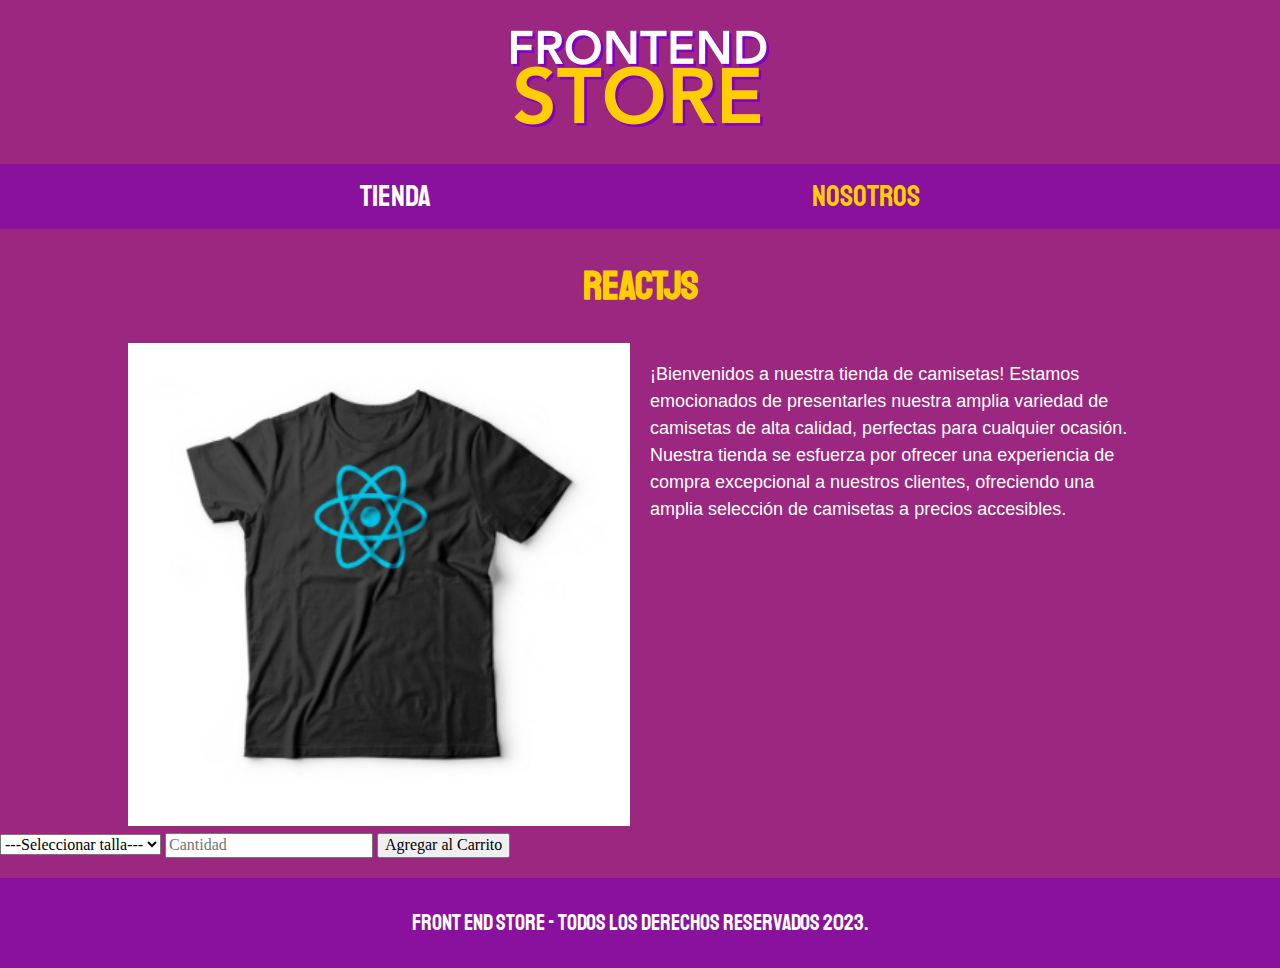
==== producto.html @ 572f68af "210123" ====
<!DOCTYPE html>
<html lang="en">
<head>
    <meta charset="UTF-8">
    <meta http-equiv="X-UA-Compatible" content="IE=edge">
    <meta name="viewport" content="width=device-width, initial-scale=1.0">
    <title>FrontEnd Store</title>
    <link rel="stylesheet" href="css/normalize.css">
    <link href="https://fonts.googleapis.com/css2?family=Staatliches&display=swap" rel="stylesheet">
    <link rel="stylesheet" href="css/styles.css">

</head>
<body>
    <header class="header">
        <a href="index.html">
            <img class="header__logo" src="img/logo.png" alt="logotipo">
        </a>
    </header>
    <nav class="navegacion">
        <a class="navegacion__enlace" href="index.html">Tienda</a>
        <a class="navegacion__enlace navegacion__enlace--activo" href="nosotros.html">Nosotros</a>
    </nav>

    <main>
        <h1>ReactJS</h1>

        <div class="grid-nosotros">
            <div class="Pimage">
                <img src="img/3.jpg" alt="reactjs">
            </div>
            <div class="Ptext">
                <a>
                    <div>
                        <p>
                            ¡Bienvenidos a nuestra tienda de camisetas! Estamos emocionados de presentarles 
                            nuestra amplia variedad de camisetas de alta calidad, perfectas para cualquier ocasión. 
                            Nuestra tienda se esfuerza por ofrecer una experiencia de compra excepcional a nuestros 
                            clientes, ofreciendo una amplia selección de camisetas a precios accesibles.
                        </p>
                    </div>
                </a>
            </div>
            
        </div>
        
        <form class="tallas">
            <select name="" id="">
                <option disabled selected>---Seleccionar talla---</option>
                <option value="">Grande</option>
                <option value="">Mediana</option>
                <option value="">Pequeña</option>
            </select>
            <input type="number" placeholder="Cantidad" min="1">
            <input type="submit" value="Agregar al Carrito">
        </form>

    </main>

    <footer class="footer">
        <p class="footer__texto">Front End Store - Todos los derechos reservados 2023.</p>
    </footer>
</body>
</html>
---- css/styles.css ----
:root {
    --primario: #9C2780;
    --primarioOscuro: #89119d;
    --secundario: #ffce00;
    --secundarioOscuro: rgb(233,287,2);
    --blanco: #fff;
    --negro: #000;

    
    --fuenteprincipal: 'Staatliches', cursive;
}

html {
    /*box-sizing: border-box;*/
    font-size: 62.5%;
}

*, *:before, *:after {
    box-sizing: inherit;
}

/*Globales*/

body {
    background-color: var(--primario);
    font-size: 1.6rem;
    line-height: 1.5; /*Interlineado*/
}

p {
    font-size: 1.8rem;
    font-family: Arial, Helvetica, sans-serif;
    color: var(--blanco);
}

a {
    text-decoration: none;
}

img {
    width: 100%;
}

.contenedor {
    max-width: 120rem;
    margin: 0 auto;
}

h1,h2,h3 {
    text-align: center;
    color: var(--secundario);
    font-family: var(--fuenteprincipal);                                                                                                                                                                                                                                                                                                                                                                                                                                                                                                                                                                                                                                                                                                                                                                                                                                                                                                                                                                                                                                                                                                                                                                                                                                                                                                                                                                                                                                                                                                                                                                                                                                                                                                                                                                                                                                                                                                                                                                                                                                                                                                                                                                                                                                                                                                                                                                                                                                                                                                                                                                                                                                                                                                                                                                                                                                                                                                            ;
}

h1 {
    font-size: 4rem;
}

h2 {
    font-size: 3.2rem;
}

h3 {
    font-size: 2.4rem;
}

/*Header*/

.header {
    display: flex;
    justify-content: center;
}

.header__logo {
    margin: 3rem 0;
}

.navegacion {
    background-color: var(--primarioOscuro);
    padding: 1rem 0;
    display: flex;
    justify-content: space-evenly;
    gap: 2rem;
}

.navegacion__enlace {
    font-family: var(--fuenteprincipal);
    color: var(--blanco);
    font-size: 3rem;
}

.navegacion__enlace--activo,
.navegacion__enlace:hover {
    color: var(--secundario);
}

.grid {
    display: grid;
    gap: 2rem;
    grid-template-columns: repeat(2,1fr);
}

@media (min-width: 768px) {
     
    .grid {
        display: grid;
        gap: 2rem;
        grid-template-columns: repeat(3,1fr);
    }
}

.producto {
    background-color: var(--primarioOscuro);
    padding: 1rem;
}

.producto__imagen {
    width: 100%;
}

.producto__informacion {

}

.producto__nombre {
    font-size: 3rem;
}

.producto__precio {
    font-size: 2rem;
}

.producto__nombre,
.producto__precio {
    font-family: var(--fuenteprincipal);
    margin: 1rem 0;
    text-align: center;
}

.galeria {
    min-height: 30rem;
    background-repeat: no-repeat; /*Impide el comportamiento por default de una imagen
    que es repetirse si el tamaño del grid es mayor que el de la imagen*/
    background-size: cover; /*Rellena la imagen en todo el grid*/
    grid-column: 1 / 3;
}

.galeria--camisa {
    grid-row: 2 / 3;
    background-image: url(../img/grafico1.jpg);
}

.galeria--node {
    background-image: url(../img/grafico2.jpg);    
    grid-row: 8 / 9;
}  

@media (min-width: 768px) {
    .galeria--node {
        grid-row: 5 / 6;
        grid-column: 2 / 4;
    }     
}

.grid-nosotros {
    display: grid;
    gap: 2rem;
    grid-template-columns: repeat(1,1fr);
    grid-template-rows: repeat(2,1fr);
    padding: 0 10%;
}

@media (min-width: 768px) {
     
    .grid-nosotros {
        display: grid;
        gap: 2rem;
        grid-template-columns: repeat(2,1fr);
        grid-template-rows: repeat(1,1fr);
    }
}

.Ntext {
    
    grid-column: 1 / 2;
    grid-row: 2 / 3;
}

.Nimage {
    width: 100%;
    grid-column: 1 / 2;
    grid-row: 1 / 2;
    display:flex;
    /*background-image: url(../img/nosotros.jpg);*/
    background-repeat: no-repeat; /*Impide el comportamiento por default de una imagen
    que es repetirse si el tamaño del grid es mayor que el de la imagen*/
    background-size: cover; /*Rellena la imagen en todo el grid*/
    
}

@media (min-width: 768px) {
    .Ntext {
        grid-row: 1 / 2;
        grid-column: 1 / 2;
    }
    
    .Nimage {
        display: inline;
        grid-row: 1 / 2;
        grid-column: 2 / 3;
        /*background-image: url(../img/nosotros.jpg);*/
        /*background-position:top;*/
        /*background-size:cover;*/
    }     
}

.gridBuy {
    display: grid;
    gap: 2rem;
    grid-template-columns: repeat(2,1fr);
    grid-template-rows: repeat(2,1fr);
    padding: 0 10%;
}

@media (min-width: 768px) {
    .gridBuy {
        display: grid;
        gap: 2rem;
        grid-template-columns: repeat(4,1fr);
        grid-template-rows: repeat(1,1fr);
    }
}

.NiconTitle {
    margin: 0;
    font-size: 2rem;
}

.NiconPar {
    color: var(--blanco);
    text-align: center;
    width: 100%;
    
}

.Pimage {
    width:100%;
    height: auto;
    background-repeat: no-repeat;
    background-size:auto;
}

.footer {
    background-color: var(--primarioOscuro);
    padding: 1rem 0;
    margin-top: 2rem;
    line-height: 1.2;
    width: 100%;
}

.footer__texto {
    font-family: var(--fuenteprincipal);
    text-align: center;
    font-size: 2.2rem;
}
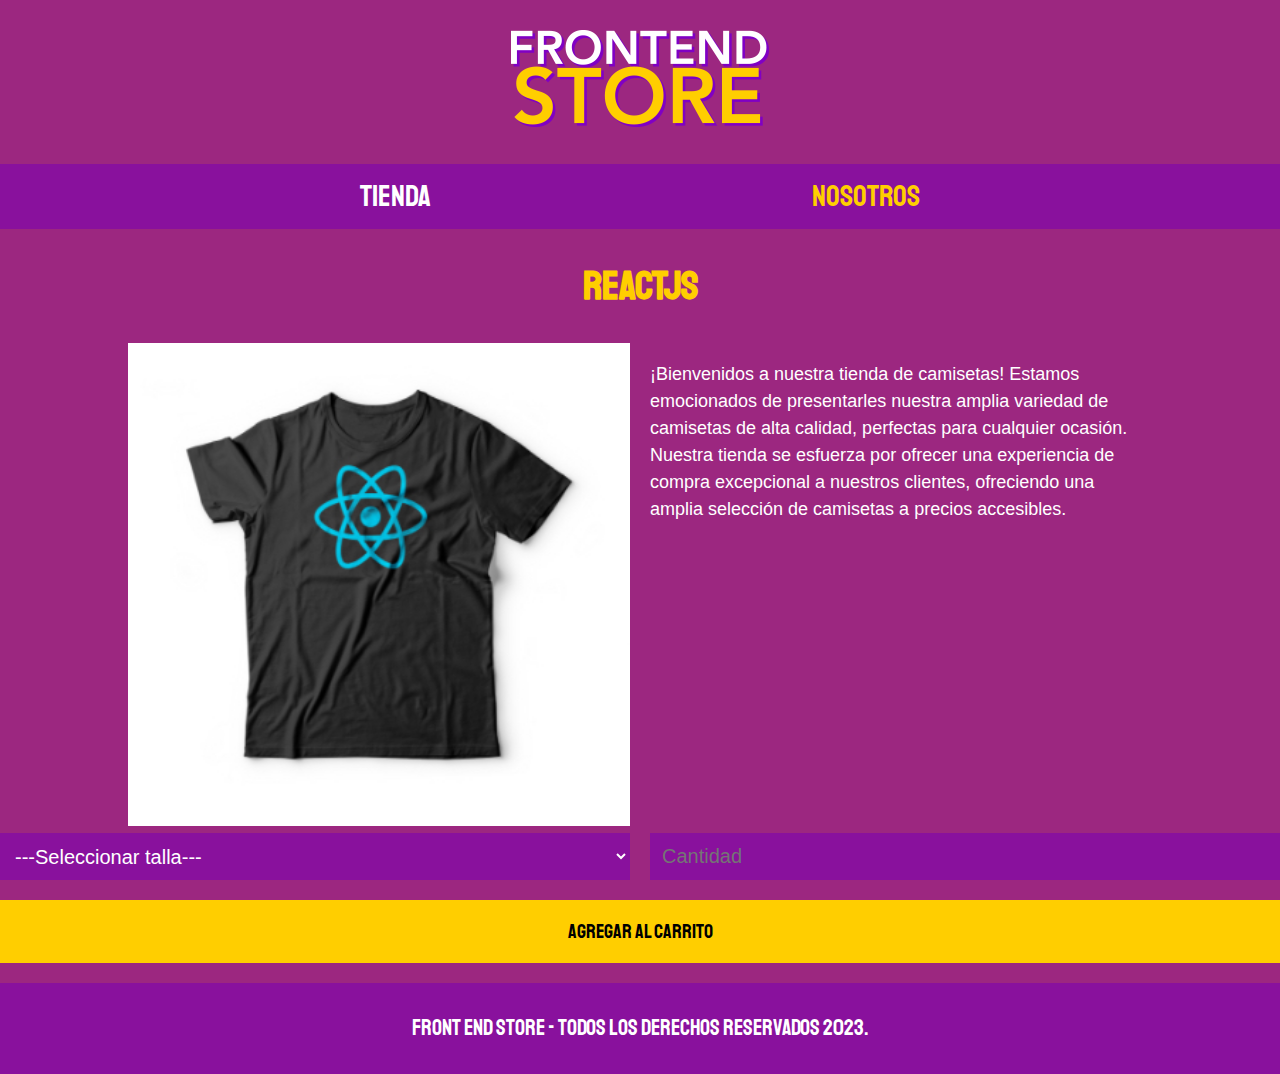
==== commit 7ccae241: "230123" ====
--- a/producto.html
+++ b/producto.html
@@ -43,15 +43,15 @@
             
         </div>
         
-        <form class="tallas">
-            <select name="" id="">
+        <form class="formulario">
+            <select name="" id="" class="formulario__campo">
                 <option disabled selected>---Seleccionar talla---</option>
                 <option value="">Grande</option>
                 <option value="">Mediana</option>
                 <option value="">Pequeña</option>
             </select>
-            <input type="number" placeholder="Cantidad" min="1">
-            <input type="submit" value="Agregar al Carrito">
+            <input type="number" class="formulario__campo" placeholder="Cantidad" min="1">
+            <input type="submit" value="Agregar al Carrito" class="formulario__submit">
         </form>
 
     </main>
--- a/css/styles.css
+++ b/css/styles.css
@@ -206,8 +206,8 @@
     
     .Nimage {
         display: inline;
-        grid-row: 1 / 2;
-        grid-column: 2 / 3;
+                                                                                                                                                                                                                                                                                                                                                                                                                                                                                                                                                                                                                                                                                                                                                                                                                                                                                                                                                                                                                                                                                                                                                                                                                                                                                                                                                                                                                                                                                                                                                                                                                                                                                                                                                                                                                                                                                                                                                                                                                                                                                                                                                                                                                                                                                                                                                                                                                                                                                                                                                                                                                                                                                                                                                                                                                                                                                                                                                                                                                                                                                                                                                                                                                                                                                                                                                                                                                                                                                                                                                                                                                                                                                                                                                                                                                                                                                                                                        grid-row: 1 / 2;
+                                                                                                                                                                                                                                                                                                                                                                                                                                                                                                                                                                                                                                                                                                                                                                                                                                                                                                                                                                                                                                                                                                                                                                                                                                                                                                                                                                                                                                                                                                                                                                                                                                                                                                                                                                                                                                                                                                                                                                                                                                                                                                                                                                                                                                                                                                                                                                                                                                                                                                                                                                                                                                                                                                                                                                                                                                                                                                                                                                                                                                                                                                                                                                                                                                                                                                                                                                                                                                                                                                                                                                                                                                                                                                                                                                                                                                                                                                                                        grid-column: 2 / 3;
         /*background-image: url(../img/nosotros.jpg);*/
         /*background-position:top;*/
         /*background-size:cover;*/
@@ -250,6 +250,51 @@
     background-size:auto;
 }
 
+.formulario {
+    display: grid;
+    grid-template-columns: repeat(2,1fr);
+    gap: 2rem;
+}
+
+
+@media (min-width: 768) {
+    .formulario {
+        display: grid;
+        grid-template-columns: repeat(2,1fr);
+        gap: 2rem;
+    }     
+}
+
+
+.formulario__campo {
+    border-color: var(--primarioOscuro);
+    /*border-width: 1rem;*/
+    border-style: solid;
+    background-color: var(--primarioOscuro);
+    color: var(--blanco);
+    font-size: 2rem;
+    font-family: Arial, Helvetica, sans-serif;
+    padding: 1rem;
+    
+    /*appearance: none;*/
+}
+
+.formulario__submit {
+    background-color: var(--secundario);
+    border: none;
+    font-size: 2rem;
+    font-family: var(--fuenteprincipal);
+    padding: 2rem;
+    transition: background-color 0.3s ease;
+    grid-column: 1 / 3;;
+}
+
+.formulario__submit:hover {
+    cursor: pointer;
+    background-color: var(--secundarioOscuro);
+}
+
+
 .footer {
     background-color: var(--primarioOscuro);
     padding: 1rem 0;
